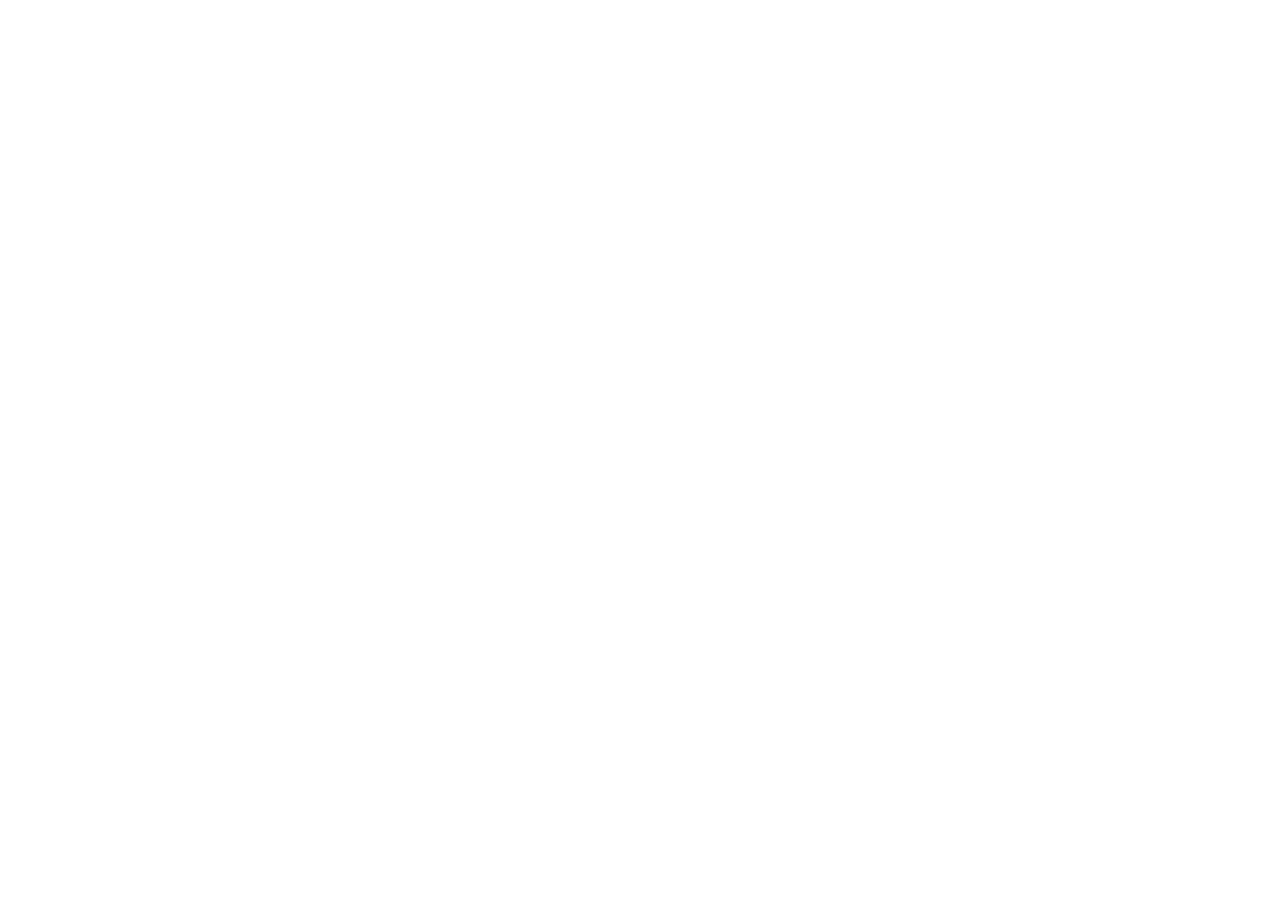
==== pages/destination.html @ 0198b6fe "Nashe" ====
<!DOCTYPE html>
<html lang="en">
<head>
    <meta charset="UTF-8">
    <meta http-equiv="X-UA-Compatible" content="IE=edge">
    <meta name="viewport" content="width=device-width, initial-scale=1.0">
    <title>Document</title>
</head>
<body>
    
</body>
</html>
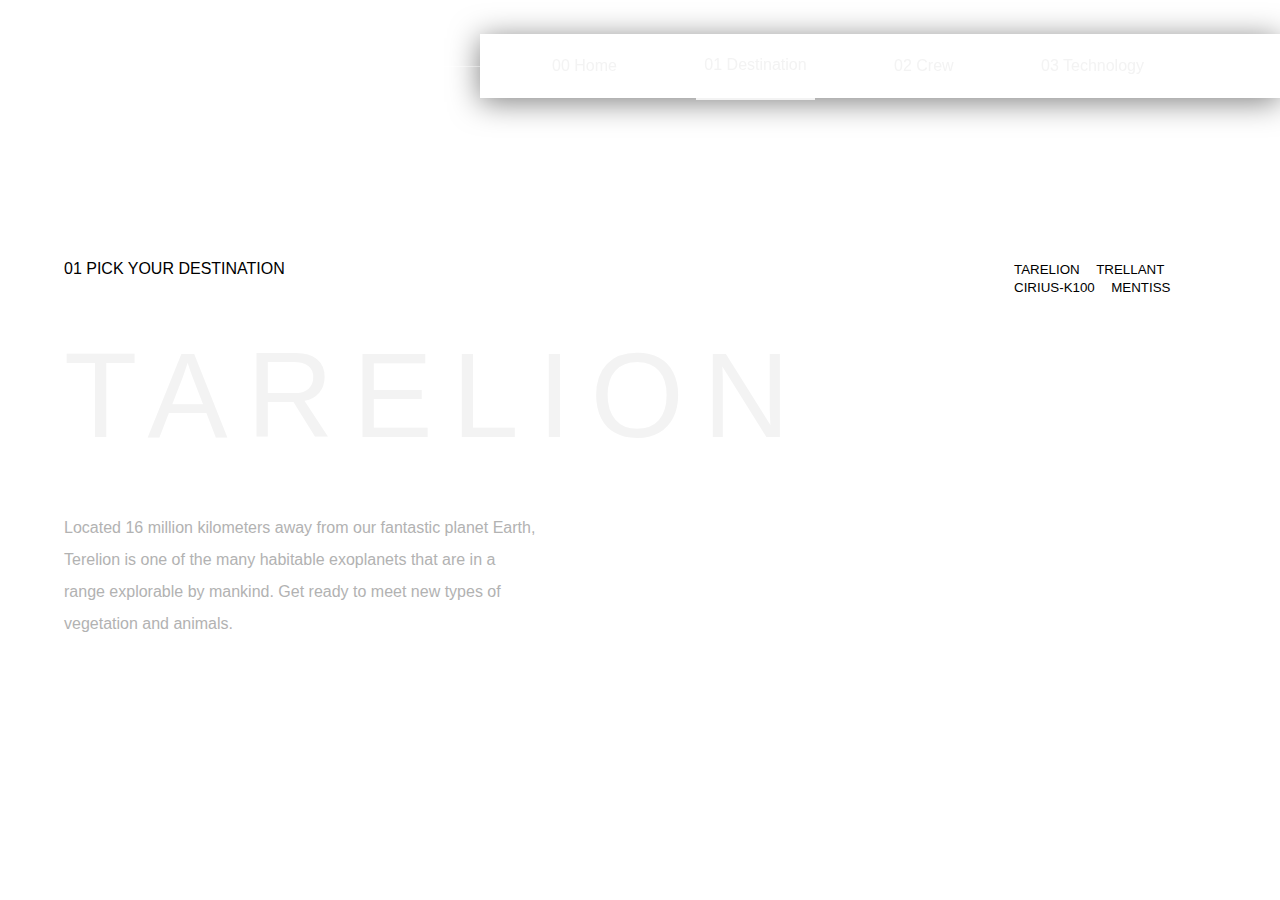
==== commit 926b0852: "fix: formats html" ====
--- a/pages/destination.html
+++ b/pages/destination.html
@@ -1,12 +1,144 @@
 <!DOCTYPE html>
 <html lang="en">
-<head>
-    <meta charset="UTF-8">
-    <meta http-equiv="X-UA-Compatible" content="IE=edge">
-    <meta name="viewport" content="width=device-width, initial-scale=1.0">
-    <title>Document</title>
-</head>
-<body>
-    
-</body>
-</html>+  <head>
+    <meta charset="UTF-8" />
+    <meta http-equiv="X-UA-Compatible" content="IE=edge" />
+    <meta name="viewport" content="width=device-width, initial-scale=1.0" />
+    <link rel="stylesheet" href="../styles/style.css" />
+    <link rel="stylesheet" href="../styles/destination.css" />
+    <script src="../javascript/index.js"></script>
+    <title>Destination</title>
+  </head>
+  <body>
+    <div class="container">
+      <nav class="navbar">
+        <div class="logo"><img src="../public/images/logo.svg" alt="" /></div>
+        <span class="navbar-line"></span>
+        <ul class="menu-links">
+          <li class="nav-link">
+            <a href="../"> <span class="numbernav">00</span> Home </a>
+          </li>
+          <li class="nav-link selected">
+            <a href="../pages/destination.html"
+              ><span class="numbernav">01</span> Destination
+            </a>
+          </li>
+          <li class="nav-link">
+            <a href="../pages/crew.html">
+              <span class="numbernav">02</span> Crew</a
+            >
+          </li>
+          <li class="nav-link">
+            <a href="../pages/technology.html">
+              <span class="numbernav">03</span> Technology
+            </a>
+          </li>
+        </ul>
+      </nav>
+      <section class="hero">
+        <div class="all4" id="all4">
+          <div class="hero-text">
+            <div class="spans">
+              <span class="num"> 01 </span>
+              <span class="item"> PICK YOUR DESTINATION </span>
+            </div>
+            <h2 class="subtitle"></h2>
+            <h1 class="title">TARELION</h1>
+            <p class="information">
+              Located 16 million kilometers away from our fantastic planet
+              Earth, Terelion is one of the many habitable exoplanets that are
+              in a range explorable by mankind. Get ready to meet new types of
+              vegetation and animals.
+            </p>
+          </div>
+          <br class="barra" />
+          <div class="planet">
+            <img src="../public/Tarelion.png" alt="" width="720px" />
+          </div>
+        </div>
+
+        <div class="all5" id="all5" style="display: none">
+          <div class="hero-text">
+            <div class="spans">
+              <span class="num"> 01 </span>
+              <span class="item"> PICK YOUR DESTINATION </span>
+            </div>
+            <h2 class="subtitle"></h2>
+            <h1 class="title">TRELLANT</h1>
+            <p class="information">
+              Located 20 million kilometers away, Trellant is the perfect planet
+              for lovers of large bodies of water, a perfect environment, with a
+              "Caribbean" climate all year round Trellantean.
+            </p>
+          </div>
+          <br class="barra" />
+          <div class="planet">
+            <img src="../public/Cold-Planet.png" alt="" width="720px" />
+          </div>
+        </div>
+
+        <div class="all6" id="all6" style="display: none">
+          <div class="hero-text">
+            <div class="spans">
+              <span class="num"> 01 </span>
+              <span class="item"> PICK YOUR DESTINATION </span>
+            </div>
+            <h2 class="subtitle"></h2>
+            <h1 class="title">CIRIUS-K100</h1>
+            <p class="information">
+              Located on the periphery of a huge black hole, this tiny planet is
+              the marvel of science, the very answer to time relativity lies on
+              this planet, living longer is not synonymous with living better.
+              But on this paradise of physics you will find both.
+            </p>
+          </div>
+          <br class="barra" />
+          <div class="planet">
+            <img src="../public/Cirius-k100.png" alt="" width="720px" />
+          </div>
+        </div>
+
+        <div class="all7" id="all7" style="display: none">
+          <div class="hero-text">
+            <div class="spans">
+              <span class="num"> 01 </span>
+              <span class="item"> PICK YOUR DESTINATION </span>
+            </div>
+            <h2 class="subtitle"></h2>
+            <h1 class="title">TARELION</h1>
+            <p class="information">
+              One of the first Exo-planets with the capacity to harbor life. The
+              rocky terrain, endowed with many minerals and nutrients give way
+              to the creation of cities, artificial valleys and meadows. A
+              paradise for lovers of tranquility, peace and concentration. Peace
+              is possible...
+            </p>
+          </div>
+          <br class="barra" />
+          <div class="planet">
+            <img src="../public/Mentiss.png" alt="" width="720px" />
+          </div>
+        </div>
+        <div class="btns-destination">
+          <button
+            class="btnT1"
+            onclick="myFunction4()"
+            id="des1"
+            style="border-block-color: cyan"
+          >
+            TARELION
+          </button>
+          <button class="btnT2" onclick="myFunction5()" id="des2">
+            TRELLANT
+          </button>
+          <button class="btnT3" onclick="myFunction6()" id="des3">
+            CIRIUS-K100
+          </button>
+          <button class="btnT3" onclick="myFunction7()" id="des4">
+            MENTISS
+          </button>
+        </div>
+      </section>
+    </div>
+  </body>
+</html>
--- a/styles/style.css
+++ b/styles/style.css
@@ -0,0 +1,170 @@
+/* Reset CSS */
+
+li {
+  list-style-type: none;
+}
+
+a {
+  text-decoration: none;
+  color: inherit;
+}
+
+h1,
+h2,
+h3,
+h4,
+h5,
+h6 {
+  margin: 0;
+  padding: 0;
+}
+
+button {
+  background: none;
+  border: none;
+  outline: none;
+  cursor: pointer;
+}
+
+/* Main CSS */
+@import url('https://fonts.googleapis.com/css2?family=Poppins:wght@100;200;300;400;500;600;700;800;900&display=swap');
+
+:root {
+  --primary-color: #ff6b81;
+  --secondary-color: #333;
+  --white-color: rgb(243, 243, 243);
+  --black-color: #000;
+}
+
+html,
+body {
+  margin: 0;
+  padding: 0;
+  font-family: 'Poppins', sans-serif;
+  overflow: hidden;
+  height: 100vh;
+}
+
+.container {
+  background: url('https://images.unsplash.com/photo-1451187580459-43490279c0fa?ixlib=rb-4.0.3&ixid=MnwxMjA3fDB8MHxwaG90by1wYWdlfHx8fGVufDB8fHx8&auto=format&fit=crop&w=2072&q=80')
+    no-repeat center center;
+  background-size: cover;
+  width: 100%;
+  height: 100%;
+  display: flex;
+  flex-flow: column;
+}
+
+/* Navbar */
+.navbar {
+  flex: 0 1 auto;
+  display: flex;
+  justify-content: space-between;
+  align-items: center;
+  padding: 2rem 0 2rem 4rem;
+}
+
+.navbar .logo {
+  width: 4rem;
+}
+
+.navbar .logo img {
+  width: 100%;
+}
+
+.navbar .menu-links::before {
+  content: '';
+  position: absolute;
+  left: 2rem;
+  transform: translateX(-100%);
+  width: 100%;
+  max-width: 360px;
+  height: 0.5px;
+  background-color: rgb(255, 255, 255, 0.4);
+  z-index: 1;
+}
+
+.navbar .menu-links {
+  display: flex;
+  justify-content: space-between;
+  align-items: center;
+  margin: 0;
+  width: 50%;
+  height: 4rem;
+  padding: 0 8rem 0 4rem;
+  color: var(--white-color);
+  backdrop-filter: blur(8px);
+
+  background: rgba(255, 255, 255, 0.1);
+  box-shadow: 0 4px 30px rgba(0, 0, 0, 0.5);
+  backdrop-filter: blur(8px);
+  -webkit-backdrop-filter: blur(8px);
+}
+
+.nav-link {
+  padding: 1.5rem 0.5rem;
+  font-weight: 500;
+  transition: all 0.3s ease;
+}
+
+.nav-link.selected {
+  border-bottom: 2px solid var(--white-color);
+}
+
+/* Main Content */
+.hero {
+  flex: 1 1 auto;
+  padding: 8rem 4rem 4rem;
+  display: flex;
+}
+
+.hero-text {
+  max-width: 50%;
+  height: 100%;
+}
+
+.hero .title {
+  margin-top: 3rem;
+  font-size: 7.5rem;
+  font-weight: 100;
+  letter-spacing: 1.2rem;
+  color: var(--white-color);
+  text-transform: uppercase;
+}
+
+.hero .subtitle {
+  font-size: 1.2rem;
+  letter-spacing: 0.25rem;
+  font-weight: 100;
+  color: rgba(243, 243, 243, 0.9);
+  text-transform: uppercase;
+}
+
+.hero .information {
+  margin-top: 3rem;
+  font-size: 1rem;
+  font-weight: 100;
+  line-height: 2rem;
+  color: rgb(178, 178, 178);
+}
+
+.hero .cta-btn {
+  display: flex;
+  justify-content: center;
+  align-items: center;
+  background-color: var(--white-color);
+  border-radius: 50%;
+  width: 50%;
+  font-size: 3rem;
+  font-weight: 100;
+  text-transform: uppercase;
+  letter-spacing: 1.25rem;
+}
+
+/* Media Queries */
+
+@media (max-width: 1200px) {
+  .navbar .menu-links::before {
+    display: none;
+  }
+}
